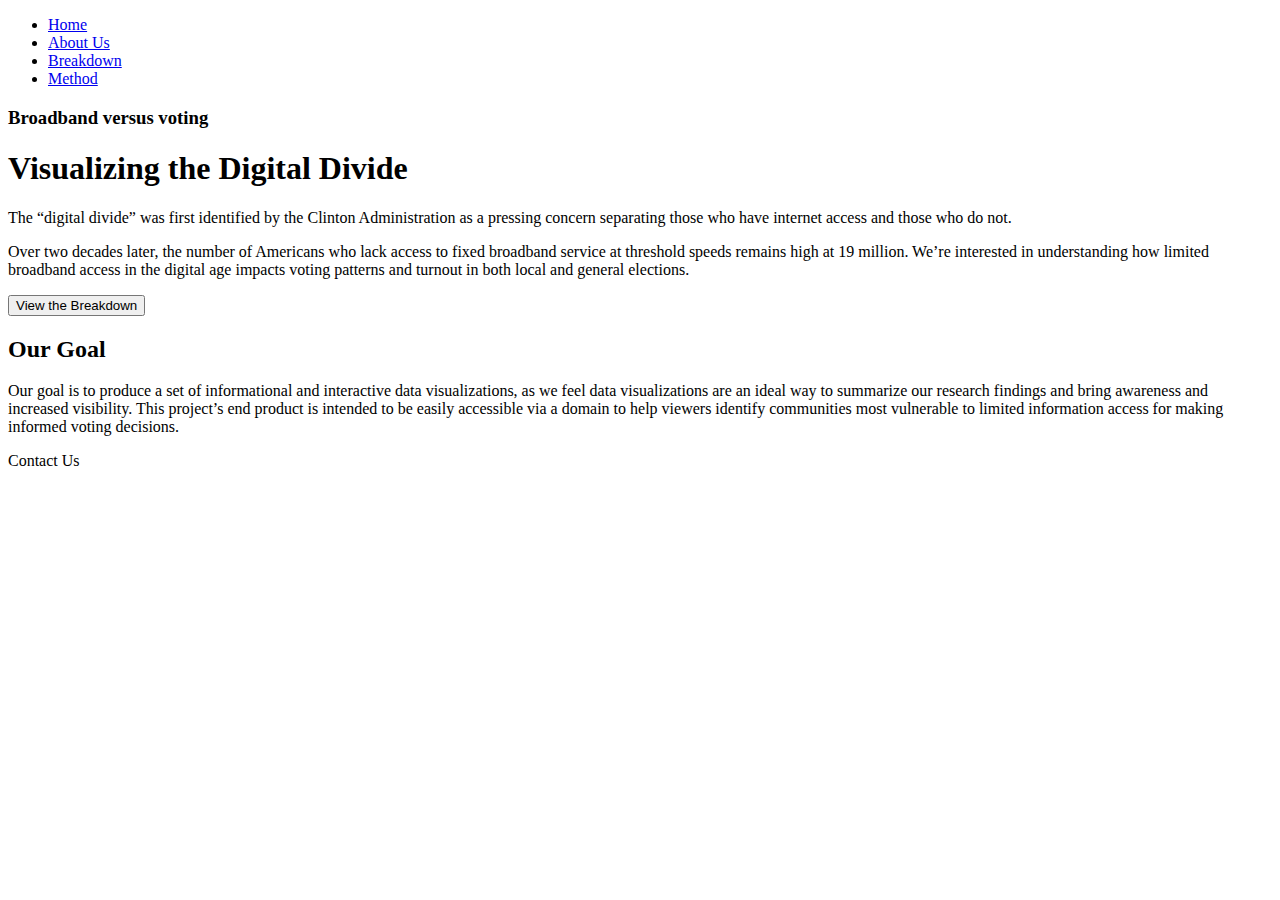
==== index.html @ 8133efed "updated images" ====
<!DOCTYPE html>
<html lang="en">
<head>
  <meta charset="UTF-8">
  <title>Who Votes in the Digital Age</title>
    <link rel="stylesheet" type="text/css" href="styles/theme.css" media="all"/>
    <script src="scripts/jquery-3.4.1.min.js" type="text/javascript"></script>
    <script src="scripts/validation.js" type="text/javascript"></script>
</head>

<body>

    <nav class="nav">
        <ul>
          <li><a href="index.html">Home</a>
          <li><a href="about.html"> About Us</a>
          <li><a href="breakdown.html"> Breakdown</a>
          <li><a href="method.html"> Method</a>
        </ul>
      </nav>

      <h3>Broadband versus voting </h3>

      <h1>Visualizing the Digital Divide</h1>

      <p>
        The “digital divide” was first identified by the Clinton Administration 
        as a pressing concern separating those who have internet access and those 
        who do not. 
      </p>
      
      <p>
        Over two decades later, the number of Americans who lack access 
        to fixed broadband service at threshold speeds remains high at 19 million. 
        We’re interested in understanding how limited broadband access in the digital 
        age impacts voting patterns and turnout in both local and general elections. 
      </p>

      <button>View the Breakdown</button>


      <h2>Our Goal</h2>

      <p>
        Our goal is to produce a set of informational and interactive data visualizations, 
        as we feel data visualizations are an ideal way to summarize our research findings 
        and bring awareness and increased visibility. This project’s end product is intended 
        to be easily accessible via a domain to help viewers identify communities
        most vulnerable to limited information access for making informed voting decisions. 
      </p>


      

</body>

<footer>
  Contact Us  
</footer>

</html>
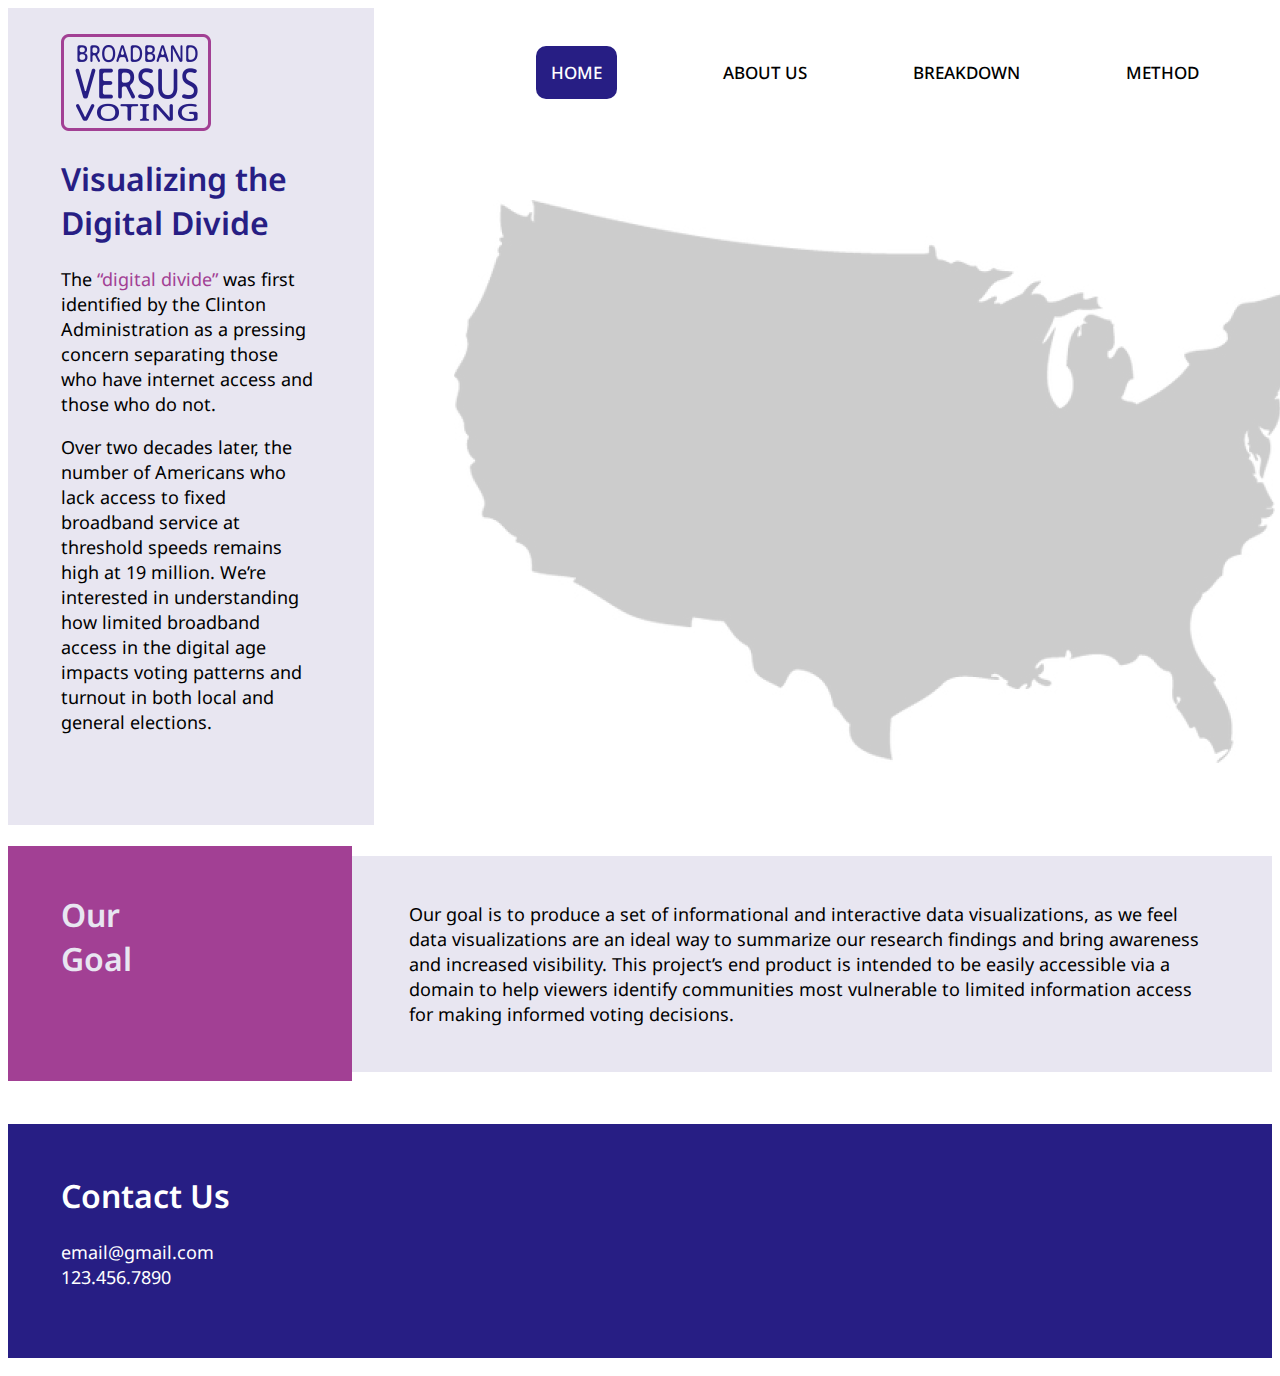
==== commit ab0739a5: "CSS code added" ====
--- a/index.html
+++ b/index.html
@@ -2,6 +2,8 @@
 <html lang="en">
 <head>
   <meta charset="UTF-8">
+  <link rel="preconnect" href="https://fonts.gstatic.com">
+  <link href="https://fonts.googleapis.com/css2?family=Noto+Sans&display=swap" rel="stylesheet">
   <title>Who Votes in the Digital Age</title>
     <link rel="stylesheet" type="text/css" href="styles/theme.css" media="all"/>
     <script src="scripts/jquery-3.4.1.min.js" type="text/javascript"></script>
@@ -11,51 +13,63 @@
 <body>
 
     <nav class="nav">
+      <!-- <div class ="logo">
+        <img src="images/logo.png" alt="Logo" width="150px">
+      </div> -->
         <ul>
-          <li><a href="index.html">Home</a>
-          <li><a href="about.html"> About Us</a>
+          <li><a href="index.html" id="selected">Home</a>
+          <li><a href="about.html">About Us</a>
           <li><a href="breakdown.html"> Breakdown</a>
           <li><a href="method.html"> Method</a>
         </ul>
       </nav>
 
-      <h3>Broadband versus voting </h3>
-
-      <h1>Visualizing the Digital Divide</h1>
-
-      <p>
-        The “digital divide” was first identified by the Clinton Administration 
-        as a pressing concern separating those who have internet access and those 
-        who do not. 
-      </p>
-      
-      <p>
-        Over two decades later, the number of Americans who lack access 
-        to fixed broadband service at threshold speeds remains high at 19 million. 
-        We’re interested in understanding how limited broadband access in the digital 
-        age impacts voting patterns and turnout in both local and general elections. 
-      </p>
-
-      <button>View the Breakdown</button>
-
-
-      <h2>Our Goal</h2>
-
-      <p>
+      <div class="header-container">
+        <div class= "wrapper">
+          <header>
+            <div class="hero-content">
+              <div class ="logo-col">
+             <a href="index.html"><img src="images/logo.png" alt="Logo" width="150px"></a>
+              </div>
+              <h1>Visualizing the Digital Divide</h1>
+              <div class="intro-text">
+                <p>
+                  The <span id="pink">“digital divide”</span> was first identified by the Clinton Administration 
+                  as a pressing concern separating those who have internet access and those 
+                  who do not. 
+                </p>
+                <p>
+                  Over two decades later, the number of Americans who lack access 
+                  to fixed broadband service at threshold speeds remains high at 19 million. 
+                  We’re interested in understanding how limited broadband access in the digital 
+                  age impacts voting patterns and turnout in both local and general elections. 
+                </p>
+              </div>
+            </div>
+          <div class="hero-image">
+            <img src="images/placeholder.png">
+          </div>
+        </header>
+      <div class="goal">
+        <h1 id="goal">Our Goal</h1>
+      <p id="goal-parallel">
         Our goal is to produce a set of informational and interactive data visualizations, 
         as we feel data visualizations are an ideal way to summarize our research findings 
         and bring awareness and increased visibility. This project’s end product is intended 
         to be easily accessible via a domain to help viewers identify communities
         most vulnerable to limited information access for making informed voting decisions. 
       </p>
+    </div>
+      </div>
+    </div>
 
-
-      
 
 </body>
 
 <footer>
-  Contact Us  
+  <h1 id="contact">Contact Us</h1>
+  <p> email@gmail.com <br>
+  123.456.7890</p>  
 </footer>
 
 </html>--- a/styles/theme.css
+++ b/styles/theme.css
@@ -0,0 +1,204 @@
+header{
+	display: flex;
+	align-items: center;
+	justify-content: space-between;
+	margin: 0px;
+}
+
+footer{
+	background: #271E84;
+
+}
+
+body {
+	font-family: 'Noto Sans', sans-serif;
+}
+
+h1{
+	font-size: 32px;
+	font-weight: 600;
+	line-height: 44px;
+	color: #271E84;
+}
+
+p {
+	font-size: 18px;
+	font-weight: 400;
+	line-height: 25px;
+}
+
+h6 {
+	font-size: 20px;
+	font-weight: 600;
+	color: #271E84;
+}
+
+.nav ul li a:hover{
+	background-color: #271E84;
+	border-radius: 10px;
+	color: white;
+	padding: 15px;
+	transition-timing-function: ease;
+	transition-duration: 0.3s;
+}
+
+.row {
+  display: flex;
+  flex-wrap: wrap;
+  padding: 0 4px;
+}
+
+.column {
+  flex: 20%;
+  padding: 0 4px;
+  width: 176px;
+  text-align: center;
+}
+
+.column img {
+  margin-top: 8px;
+  vertical-align: middle;
+}
+
+.team h1{
+	padding-left: 53px;
+}
+
+.team p{
+	font-weight: 300;
+	font-size: 14px;
+}
+
+.intro-text {
+	font-size: 18px;
+	font-weight: 400;
+	line-height: 25px;
+	width: 257px;
+}
+
+@font-face {
+    font-family: "Noto Sans Regular";
+    src: url(fonts/NotoSans-Regular.ttf) format("truetype");
+}
+
+.nav{
+	display: flex;
+	height: 148px;
+	align-items: center;
+	justify-content: space-between;
+	float: right;
+	padding-right: 20px;
+}
+
+.nav ul{
+	display: flex;
+	height: 148px;
+}
+
+.nav ul li {
+	list-syle: none;
+	padding: 53px;
+	list-style-type: none;
+}
+
+.logo-col{
+	background: #E8E6F1;
+}
+
+.logo {
+	float: left;
+	padding-left: 53px;
+	padding-top: 26px;
+}
+
+.nav ul li a {
+	text-transform: uppercase;
+	color: black;
+	font-weight: 500;
+	font-size: 17px;
+	text-decoration: none;
+}
+
+.hero-image{
+	/*background: url(images/placeholder.png);
+	background-repeat: no-repeat;*/
+	background-position: right;
+	/*background-size: contain;*/
+	height: 600px;
+	padding-left: 80px;
+	padding-right: 0px;
+	float: right;
+	padding-top: 168px;
+}
+
+.hero-content{
+	background: #E8E6F1;
+	width: 877px;
+	padding-left: 53px;
+	padding-right: 56px;
+	padding-top: 26px;
+	padding-bottom: 72px;
+	margin-bottom: 0px;
+}
+
+.mission{
+	width: 733px;
+	float: left;
+	padding-left: 53px;
+}
+
+.glossary{
+	padding-left: 53px;
+}
+
+.goal{
+	display: flex;
+	align-items: center;
+	justify-content: space-between;
+}
+
+#selected{
+	background-color: #271E84;
+	border-radius: 10px;
+	color: white;
+	padding: 15px;
+}
+
+#pink{
+	color: #A24094;
+}
+
+#goal{
+	background: #A24094;
+	margin: none;
+	color: #E8E6F1;
+	padding-left: 53px;
+	padding-right: 165px;
+	padding-top: 47px;
+	padding-bottom: 100px;
+	width:540px;
+}
+
+#goal-parallel{
+	background: #E8E6F1;
+	display: flex;
+	margin: none;
+	padding-right:58px;
+	padding-left: 57px;
+	padding-top: 46px;
+	padding-bottom: 45px;
+	margin-bottom:;
+}
+
+#contact{
+	color: white;
+	padding-left:53px;
+	padding-top: 50px;
+}
+
+footer p{
+	color: white;
+	padding-left:53px;
+	font-size:18px;
+	padding-bottom: 68px;
+}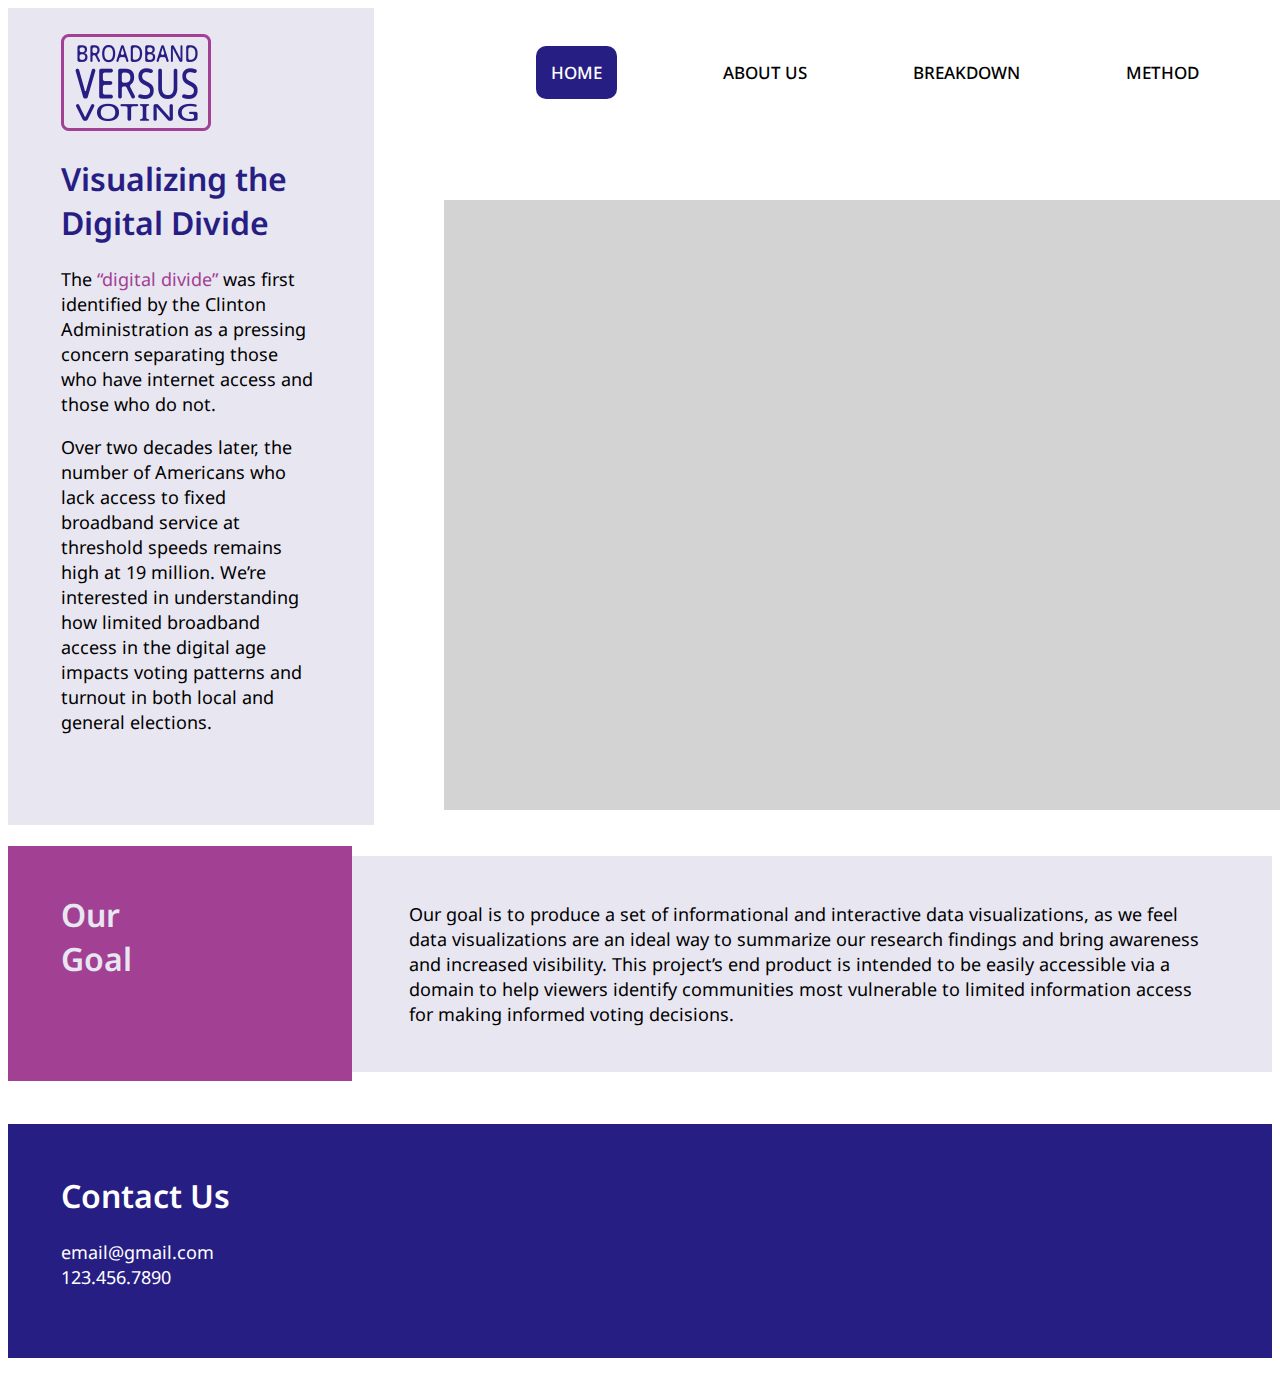
==== commit 00d9c06d: "Added basic hero image map" ====
--- a/index.html
+++ b/index.html
@@ -8,6 +8,11 @@
     <link rel="stylesheet" type="text/css" href="styles/theme.css" media="all"/>
     <script src="scripts/jquery-3.4.1.min.js" type="text/javascript"></script>
     <script src="scripts/validation.js" type="text/javascript"></script>
+    <script src="https://d3js.org/d3.v5.min.js"></script>
+    <script src="https://d3js.org/topojson.v2.min.js"></script>
+    <script src="https://d3js.org/d3-path.v2.min.js"></script>
+    <script src="https://d3js.org/d3-shape.v2.min.js"></script>
+    <script src="https://d3js.org/colorbrewer.v1.min.js"></script>
 </head>
 
 <body>
@@ -47,7 +52,7 @@
               </div>
             </div>
           <div class="hero-image">
-            <img src="images/placeholder.png">
+            <svg id="choropleth" height="610" width="975" style="background: lightgrey;"></svg>
           </div>
         </header>
       <div class="goal">
@@ -71,5 +76,5 @@
   <p> email@gmail.com <br>
   123.456.7890</p>  
 </footer>
-
+<script src="scripts/choropleth.js" type="text/javascript"></script>
 </html>--- a/styles/theme.css
+++ b/styles/theme.css
@@ -125,7 +125,7 @@
 	background-position: right;
 	/*background-size: contain;*/
 	height: 600px;
-	padding-left: 80px;
+	padding-left: 70px;
 	padding-right: 0px;
 	float: right;
 	padding-top: 168px;
@@ -139,6 +139,17 @@
 	padding-top: 26px;
 	padding-bottom: 72px;
 	margin-bottom: 0px;
+}
+
+.outline {
+	stroke: black;
+	stroke-width: 1px;
+	fill: none;
+}
+
+.graticule {
+	fill: none;
+	stroke: white;
 }
 
 .mission{
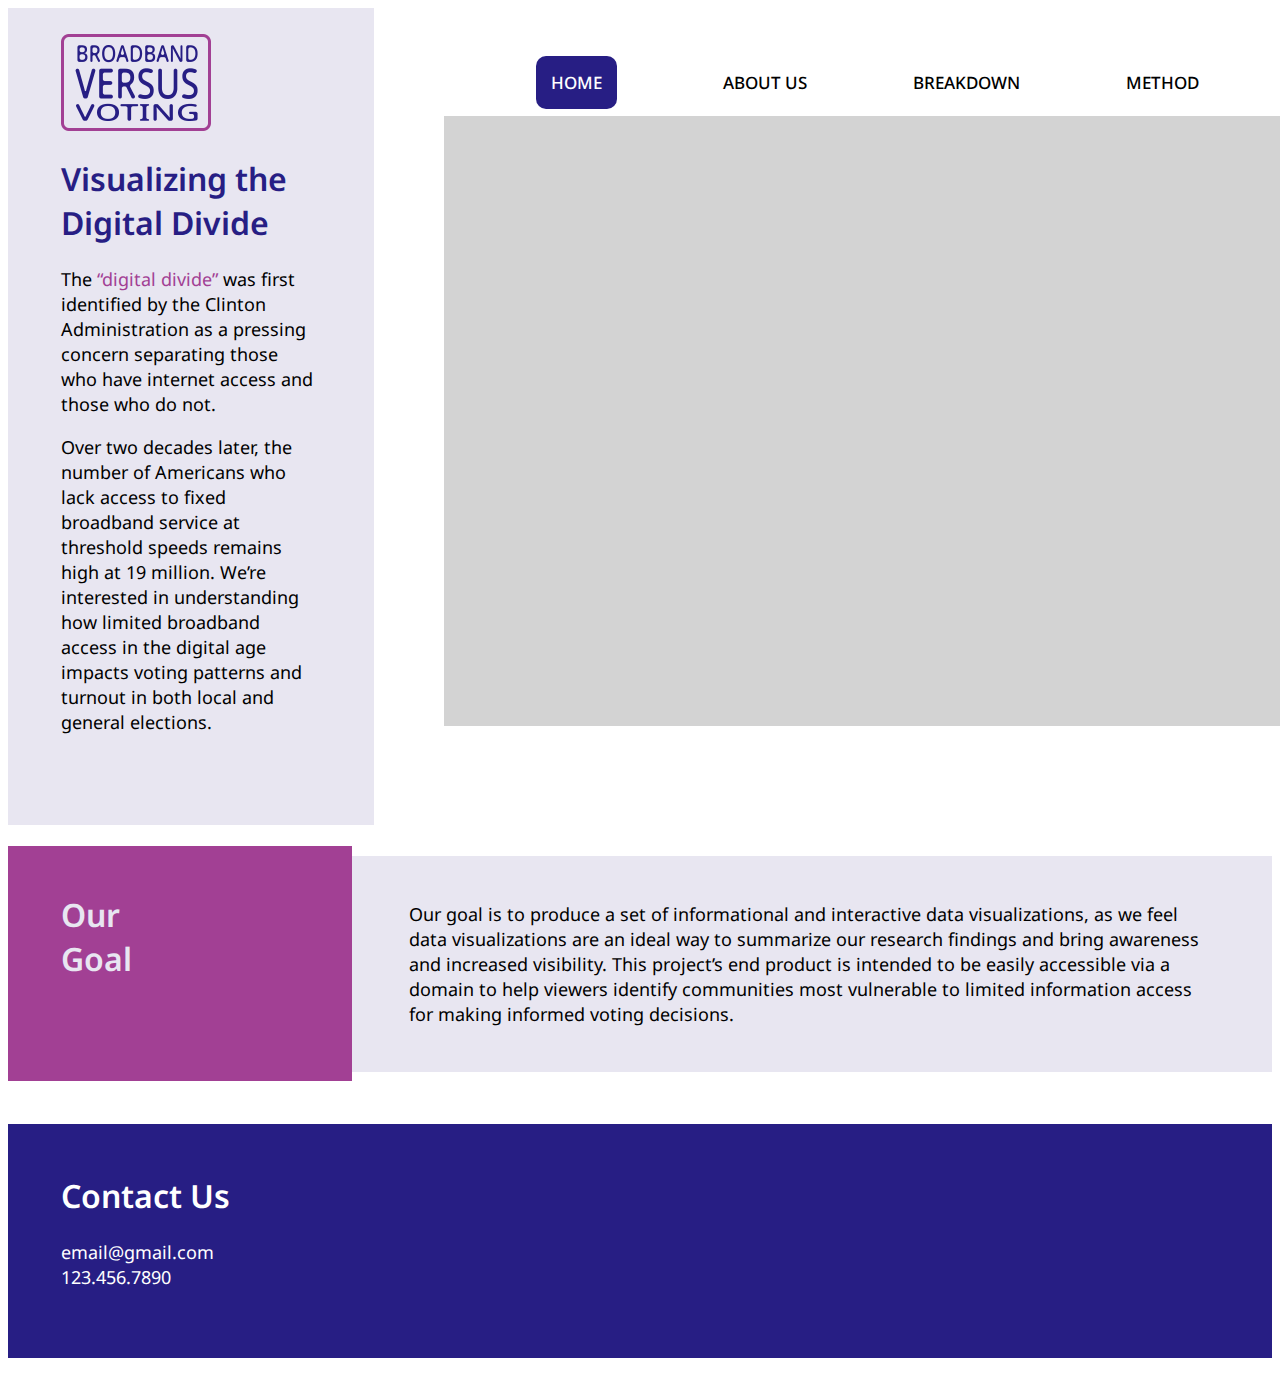
==== commit b30de825: "active nav on index.html" ====
--- a/index.html
+++ b/index.html
@@ -18,9 +18,6 @@
 <body>
 
     <nav class="nav">
-      <!-- <div class ="logo">
-        <img src="images/logo.png" alt="Logo" width="150px">
-      </div> -->
         <ul>
           <li><a href="index.html" id="selected">Home</a>
           <li><a href="about.html">About Us</a>
@@ -30,7 +27,6 @@
       </nav>
 
       <div class="header-container">
-        <div class= "wrapper">
           <header>
             <div class="hero-content">
               <div class ="logo-col">
@@ -65,7 +61,6 @@
         most vulnerable to limited information access for making informed voting decisions. 
       </p>
     </div>
-      </div>
     </div>
 
 
--- a/styles/theme.css
+++ b/styles/theme.css
@@ -1,13 +1,12 @@
 header{
 	display: flex;
 	align-items: center;
-	justify-content: space-between;
+	/*justify-content: space-between;*/
 	margin: 0px;
 }
 
 footer{
 	background: #271E84;
-
 }
 
 body {
@@ -33,7 +32,7 @@
 	color: #271E84;
 }
 
-.nav ul li a:hover{
+.nav ul li a:hover {
 	background-color: #271E84;
 	border-radius: 10px;
 	color: white;
@@ -81,7 +80,7 @@
     src: url(fonts/NotoSans-Regular.ttf) format("truetype");
 }
 
-.nav{
+.nav {
 	display: flex;
 	height: 148px;
 	align-items: center;
@@ -92,11 +91,12 @@
 
 .nav ul{
 	display: flex;
-	height: 148px;
+	float: right;
+	/*height: 148px;*/
 }
 
 .nav ul li {
-	list-syle: none;
+	list-style: none;
 	padding: 53px;
 	list-style-type: none;
 }
@@ -122,13 +122,13 @@
 .hero-image{
 	/*background: url(images/placeholder.png);
 	background-repeat: no-repeat;*/
-	background-position: right;
+	/*background-position: right;*/
 	/*background-size: contain;*/
 	height: 600px;
 	padding-left: 70px;
 	padding-right: 0px;
-	float: right;
-	padding-top: 168px;
+	/*float: right;*/
+	/*padding-top: 168px;*/
 }
 
 .hero-content{
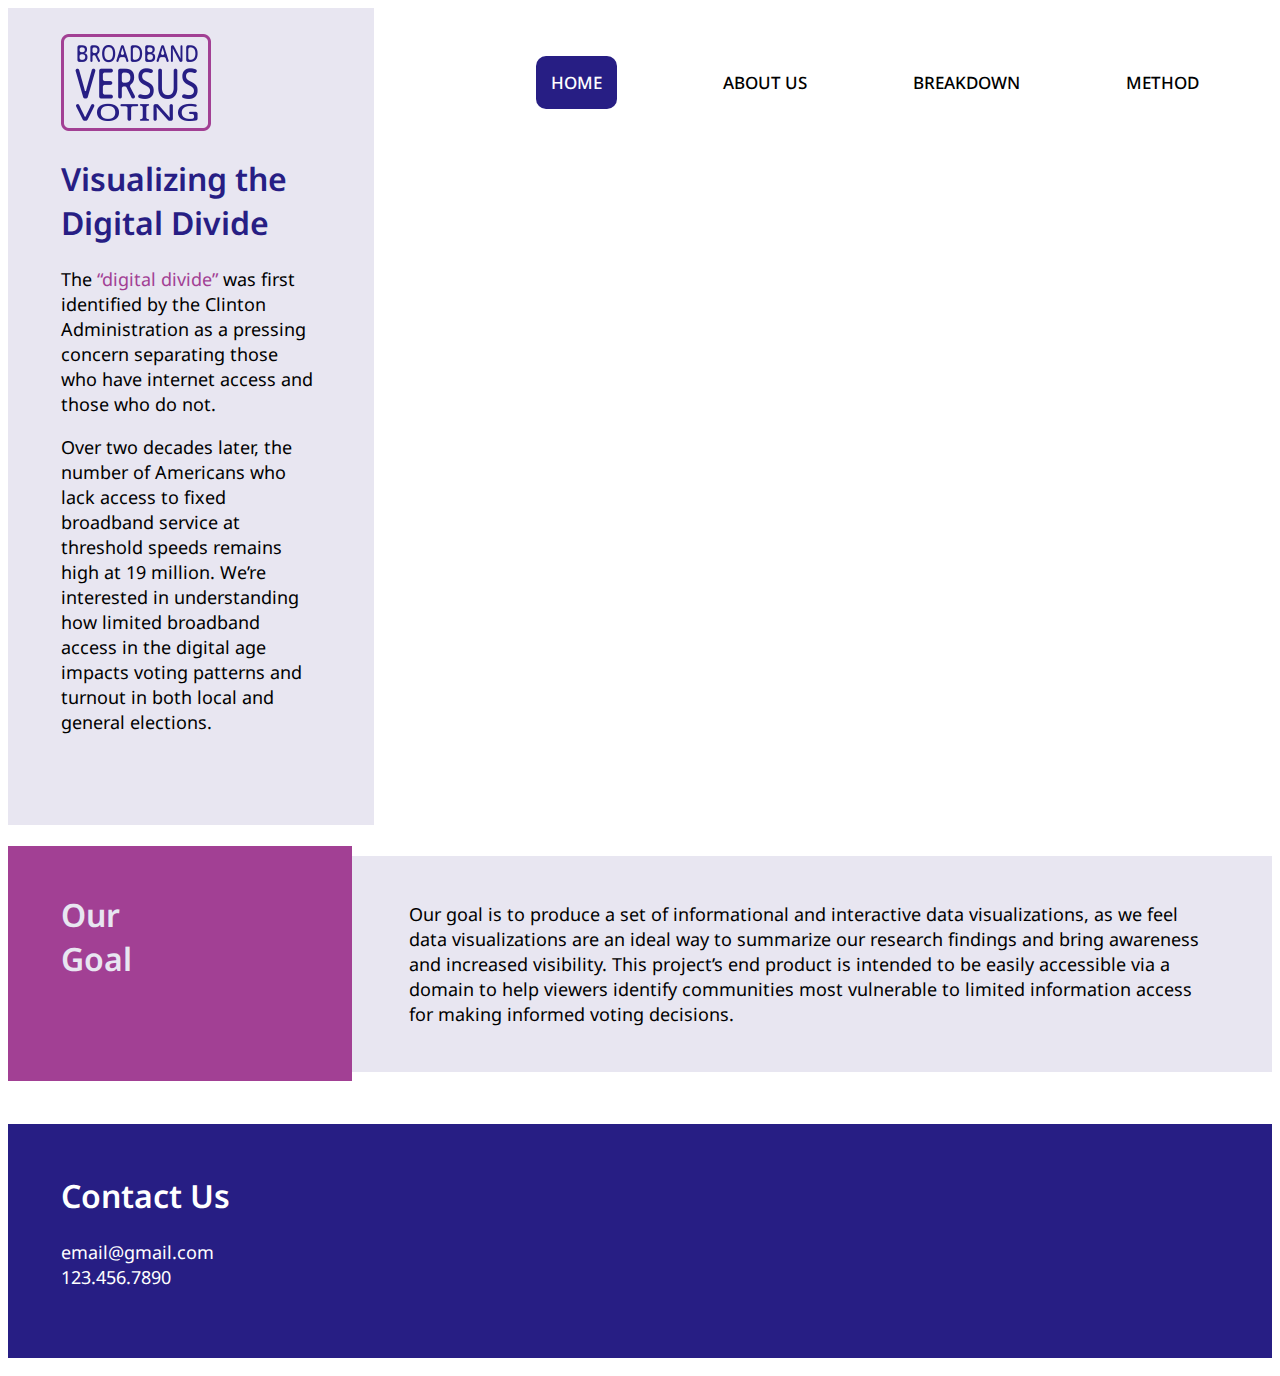
==== commit 327e54c4: "Implemented mouseover interactivity for main graph" ====
--- a/index.html
+++ b/index.html
@@ -48,7 +48,7 @@
               </div>
             </div>
           <div class="hero-image">
-            <svg id="choropleth" height="610" width="975" style="background: lightgrey;"></svg>
+            <svg id="choropleth" height="610" width="975" style="background: white;"></svg>
           </div>
         </header>
       <div class="goal">
--- a/styles/theme.css
+++ b/styles/theme.css
@@ -147,6 +147,10 @@
 	fill: none;
 }
 
+.county {
+	stroke: black;
+	stroke-width: 1px;
+}
 .graticule {
 	fill: none;
 	stroke: white;
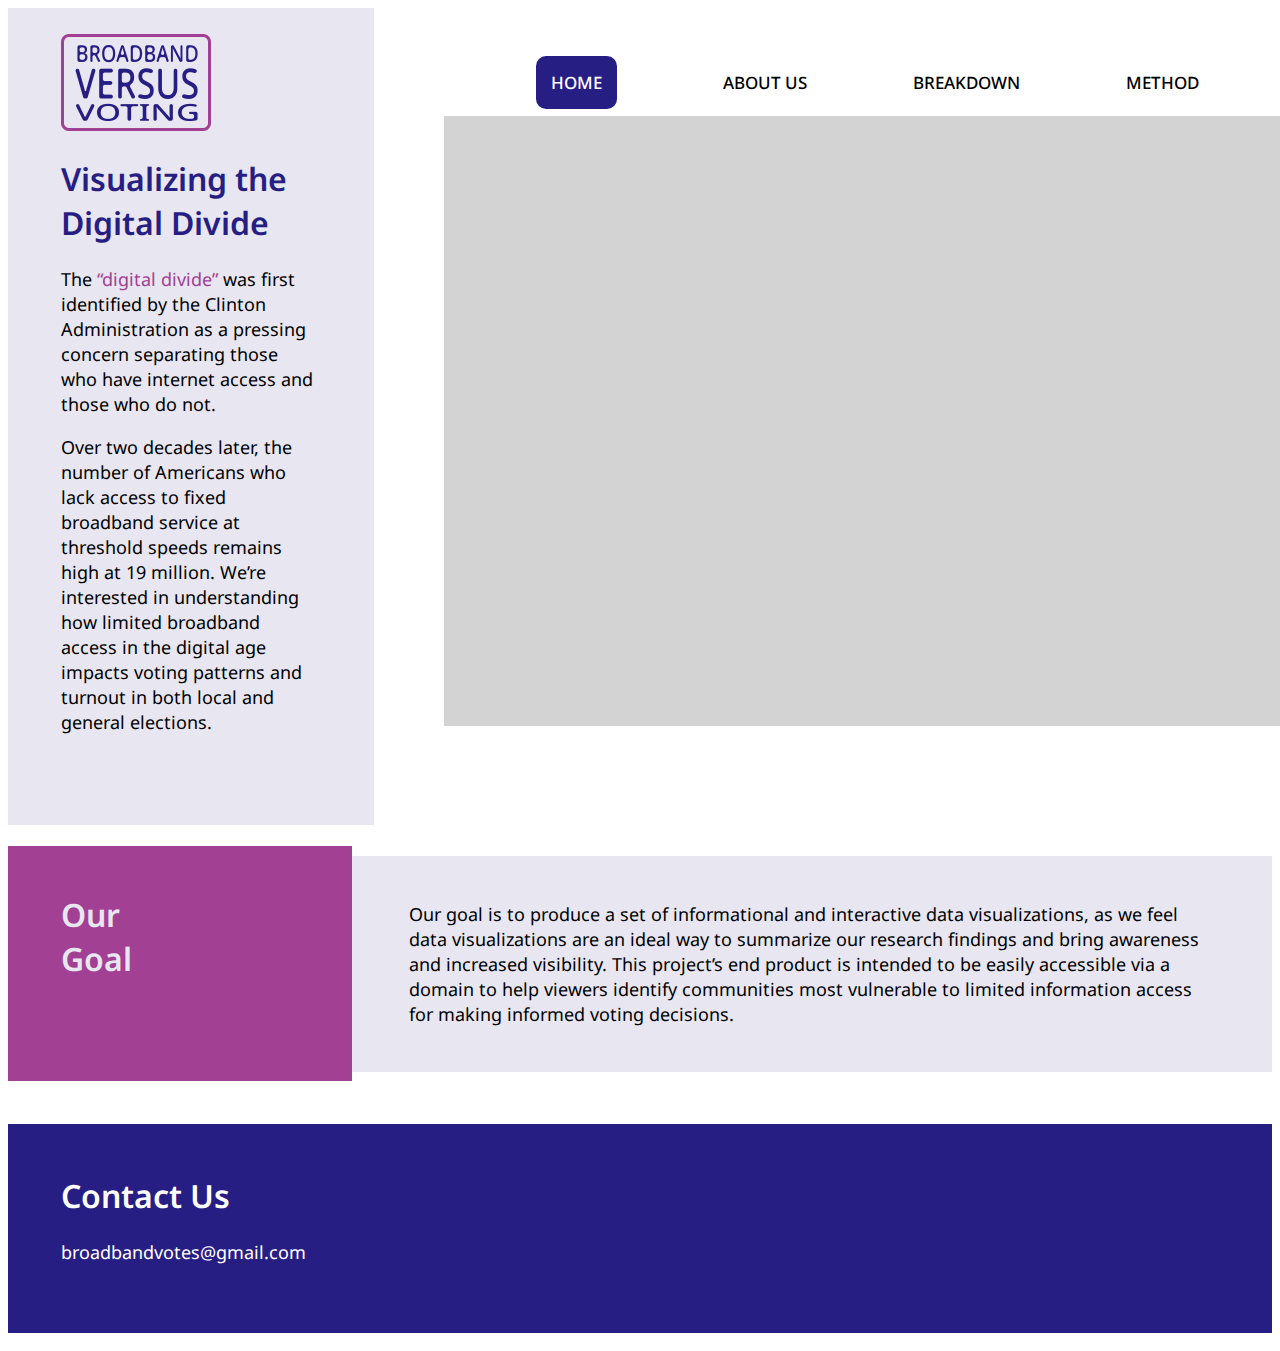
==== commit 3c944836: "index update" ====
--- a/index.html
+++ b/index.html
@@ -48,7 +48,7 @@
               </div>
             </div>
           <div class="hero-image">
-            <svg id="choropleth" height="610" width="975" style="background: white;"></svg>
+            <svg id="choropleth" height="610" width="975" style="background: lightgrey;"></svg>
           </div>
         </header>
       <div class="goal">
@@ -68,8 +68,7 @@
 
 <footer>
   <h1 id="contact">Contact Us</h1>
-  <p> email@gmail.com <br>
-  123.456.7890</p>  
+  <p> broadbandvotes@gmail.com</p>  
 </footer>
 <script src="scripts/choropleth.js" type="text/javascript"></script>
 </html>--- a/styles/theme.css
+++ b/styles/theme.css
@@ -156,10 +156,22 @@
 	stroke: white;
 }
 
-.mission{
+/* .mission{
 	width: 733px;
 	float: left;
 	padding-left: 53px;
+} */
+
+.mission{
+	width: 50%;
+	display: float;
+	padding-left: 50px;
+}
+
+.about-us{
+	width: 50%;
+	display: float;
+	padding-left: 50px;
 }
 
 .glossary{
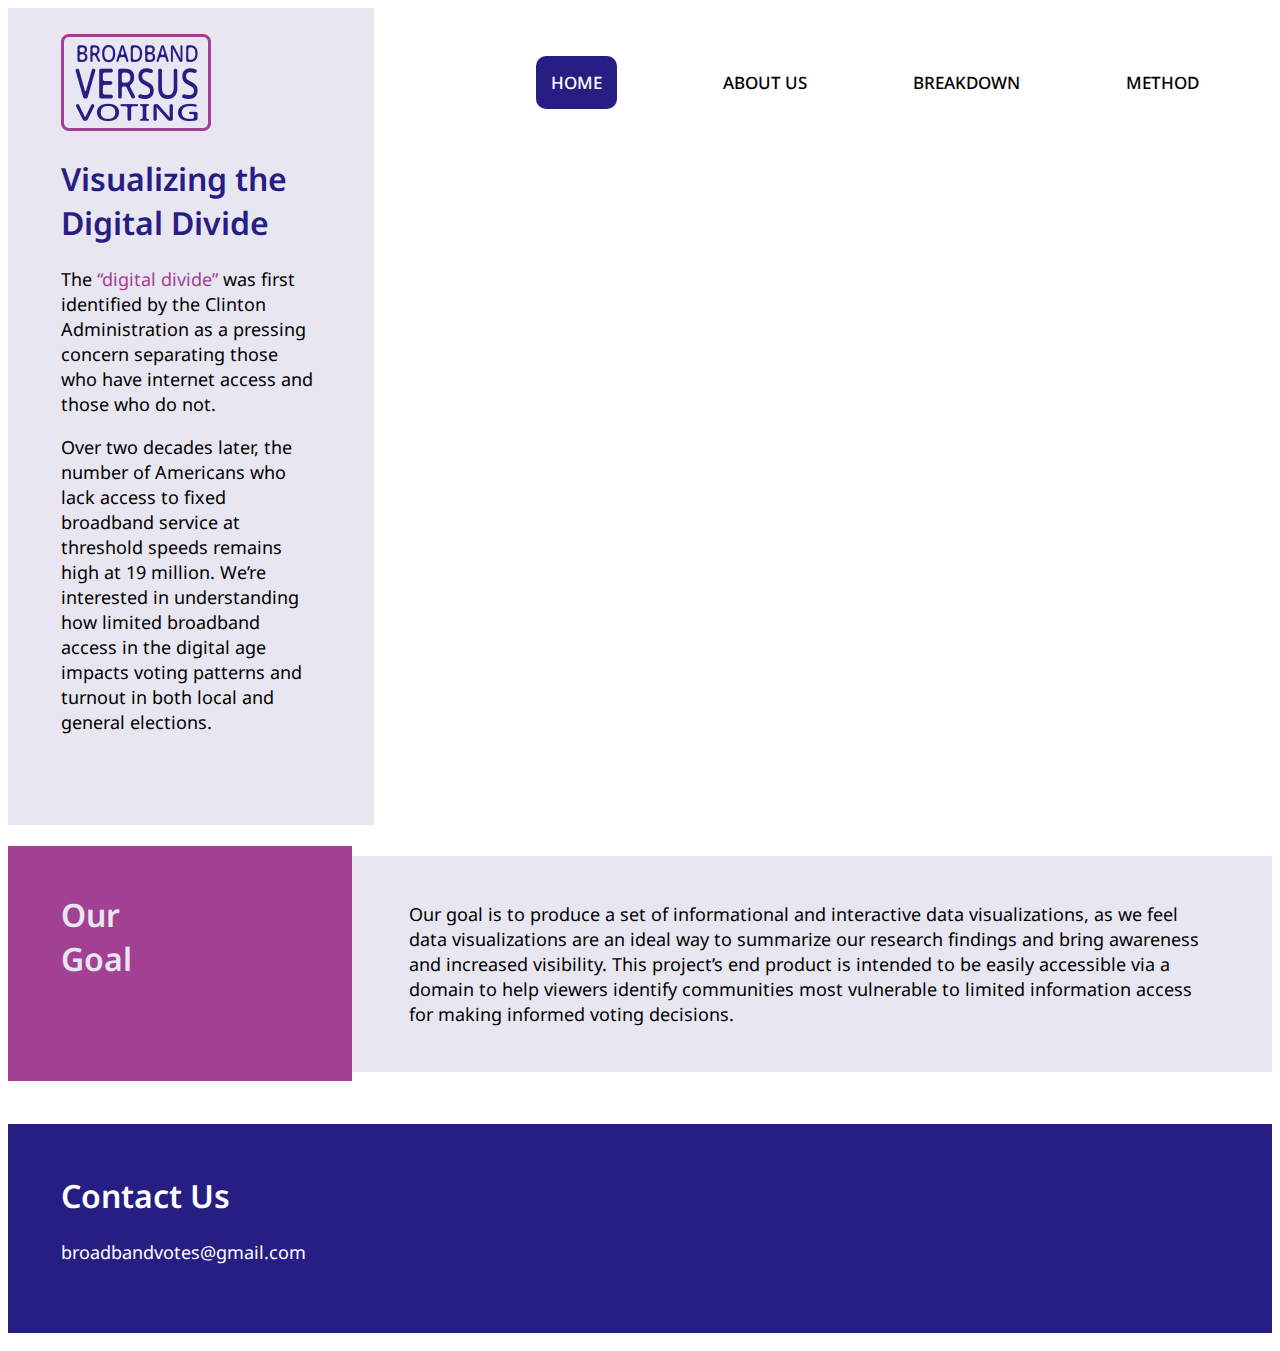
==== commit 1b4409d6: "Merge branch 'main' of https://github.com/yunsquared/whovotes into main" ====
--- a/index.html
+++ b/index.html
@@ -12,7 +12,6 @@
     <script src="https://d3js.org/topojson.v2.min.js"></script>
     <script src="https://d3js.org/d3-path.v2.min.js"></script>
     <script src="https://d3js.org/d3-shape.v2.min.js"></script>
-    <script src="https://d3js.org/colorbrewer.v1.min.js"></script>
 </head>
 
 <body>
@@ -48,7 +47,7 @@
               </div>
             </div>
           <div class="hero-image">
-            <svg id="choropleth" height="610" width="975" style="background: lightgrey;"></svg>
+            <svg id="choropleth" height="610" width="975" style="background: white;"></svg>
           </div>
         </header>
       <div class="goal">
